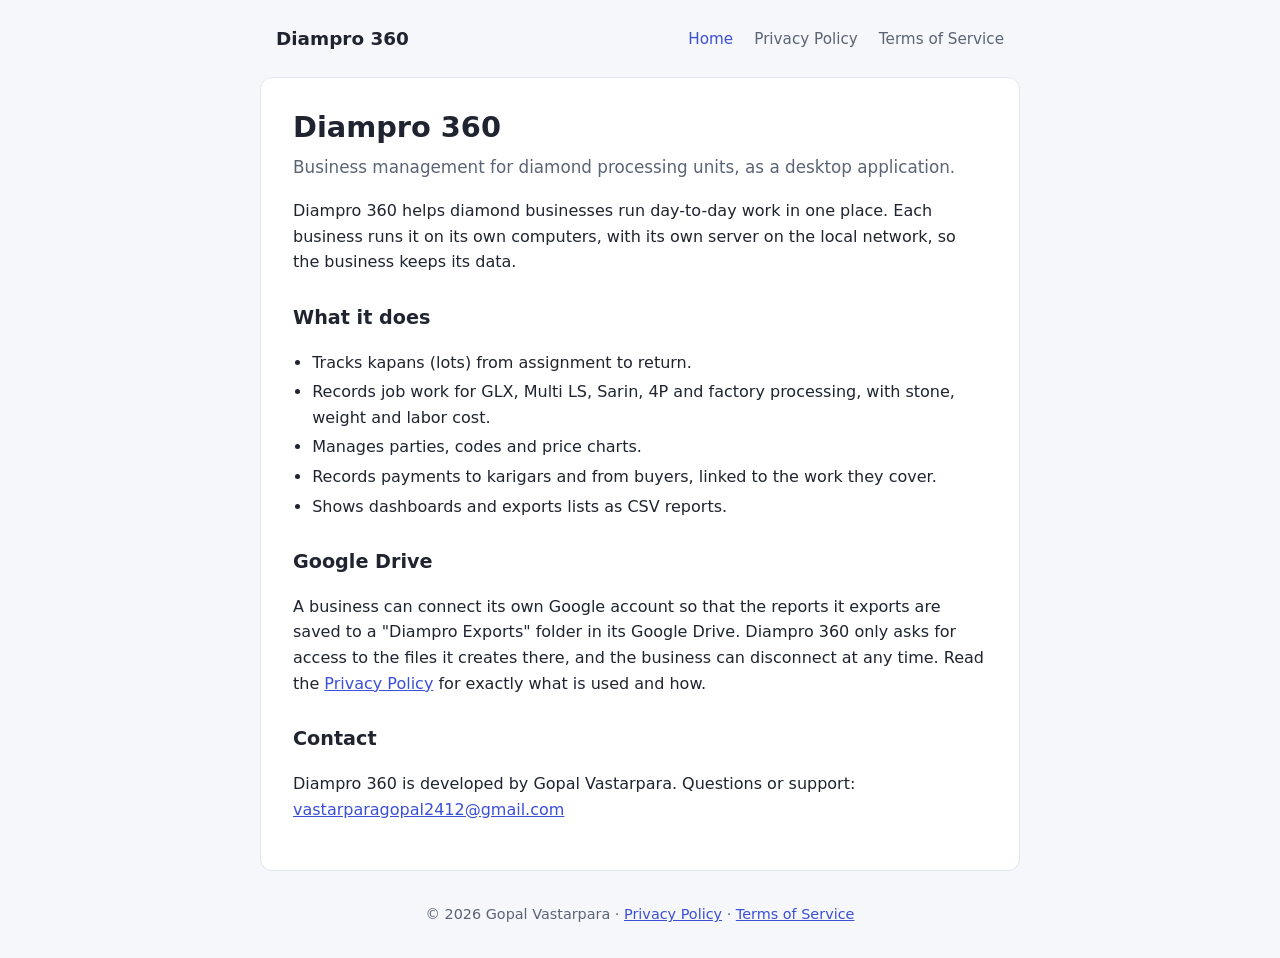
==== index.html @ 29015a0e "Add Diampro 360 home page, privacy policy and terms of service Public pages for the Google OAuth con" ====
<!DOCTYPE html>
<html lang="en">
<head>
    <meta charset="utf-8">
    <meta name="viewport" content="width=device-width, initial-scale=1">
    <title>Diampro 360</title>
    <meta name="description" content="Diampro 360 is a desktop application for diamond processing businesses: kapan tracking, job work, payments and reports.">
    <link rel="stylesheet" href="style.css">
</head>
<body>
    <header>
        <a class="brand" href="./">Diampro 360</a>
        <nav>
            <a href="./" aria-current="page">Home</a>
            <a href="privacy.html">Privacy Policy</a>
            <a href="terms.html">Terms of Service</a>
        </nav>
    </header>

    <main>
        <h1>Diampro 360</h1>
        <p class="lead">Business management for diamond processing units, as a desktop application.</p>

        <p>
            Diampro 360 helps diamond businesses run day-to-day work in one place. Each business runs it on its own
            computers, with its own server on the local network, so the business keeps its data.
        </p>

        <h2>What it does</h2>
        <ul>
            <li>Tracks kapans (lots) from assignment to return.</li>
            <li>Records job work for GLX, Multi LS, Sarin, 4P and factory processing, with stone, weight and labor cost.</li>
            <li>Manages parties, codes and price charts.</li>
            <li>Records payments to karigars and from buyers, linked to the work they cover.</li>
            <li>Shows dashboards and exports lists as CSV reports.</li>
        </ul>

        <h2>Google Drive</h2>
        <p>
            A business can connect its own Google account so that the reports it exports are saved to a
            "Diampro Exports" folder in its Google Drive. Diampro 360 only asks for access to the files it creates
            there, and the business can disconnect at any time. Read the <a href="privacy.html">Privacy Policy</a>
            for exactly what is used and how.
        </p>

        <h2>Contact</h2>
        <p>
            Diampro 360 is developed by Gopal Vastarpara.
            Questions or support: <a href="mailto:vastarparagopal2412@gmail.com">vastarparagopal2412@gmail.com</a>
        </p>
    </main>

    <footer>
        © 2026 Gopal Vastarpara · <a href="privacy.html">Privacy Policy</a> · <a href="terms.html">Terms of Service</a>
    </footer>
</body>
</html>
---- style.css ----
:root {
    --bg: #f6f7fb;
    --surface: #ffffff;
    --text: #1f2430;
    --muted: #5b6475;
    --border: #e3e6ee;
    --accent: #3b4fd8;
    --accent-soft: #eef0fd;
}

@media (prefers-color-scheme: dark) {
    :root {
        --bg: #12141a;
        --surface: #1b1e27;
        --text: #e7e9ef;
        --muted: #a3aabb;
        --border: #2c3140;
        --accent: #8d9bff;
        --accent-soft: #232845;
    }
}

* { box-sizing: border-box; }

body {
    margin: 0;
    background: var(--bg);
    color: var(--text);
    font-family: system-ui, -apple-system, "Segoe UI", Roboto, sans-serif;
    line-height: 1.6;
}

a { color: var(--accent); }

header, main, footer {
    max-width: 760px;
    margin: 0 auto;
    padding: 0 16px;
}

header {
    display: flex;
    align-items: center;
    justify-content: space-between;
    flex-wrap: wrap;
    gap: 12px;
    padding-top: 24px;
    padding-bottom: 8px;
}

.brand {
    font-weight: 700;
    font-size: 1.15rem;
    color: var(--text);
    text-decoration: none;
}

nav a {
    margin-left: 16px;
    color: var(--muted);
    text-decoration: none;
    font-size: 0.95rem;
}

nav a:first-child { margin-left: 0; }

nav a:hover, nav a[aria-current="page"] { color: var(--accent); }

main {
    margin-top: 16px;
    margin-bottom: 32px;
    background: var(--surface);
    border: 1px solid var(--border);
    border-radius: 12px;
    padding: 32px;
}

h1 { font-size: 1.8rem; line-height: 1.25; margin: 0 0 8px; }
h2 { font-size: 1.2rem; margin: 28px 0 8px; }

.lead { font-size: 1.05rem; color: var(--muted); margin-top: 0; }
.updated { color: var(--muted); font-size: 0.9rem; margin-top: 0; }

.note {
    background: var(--accent-soft);
    border-radius: 8px;
    padding: 12px 16px;
}

ul { padding-left: 1.2rem; }
li { margin: 4px 0; }

footer {
    padding-bottom: 32px;
    color: var(--muted);
    font-size: 0.9rem;
    text-align: center;
}

@media (max-width: 792px) {
    main { margin-left: 16px; margin-right: 16px; }
}

@media (max-width: 520px) {
    main { padding: 20px; }
    h1 { font-size: 1.5rem; }
}
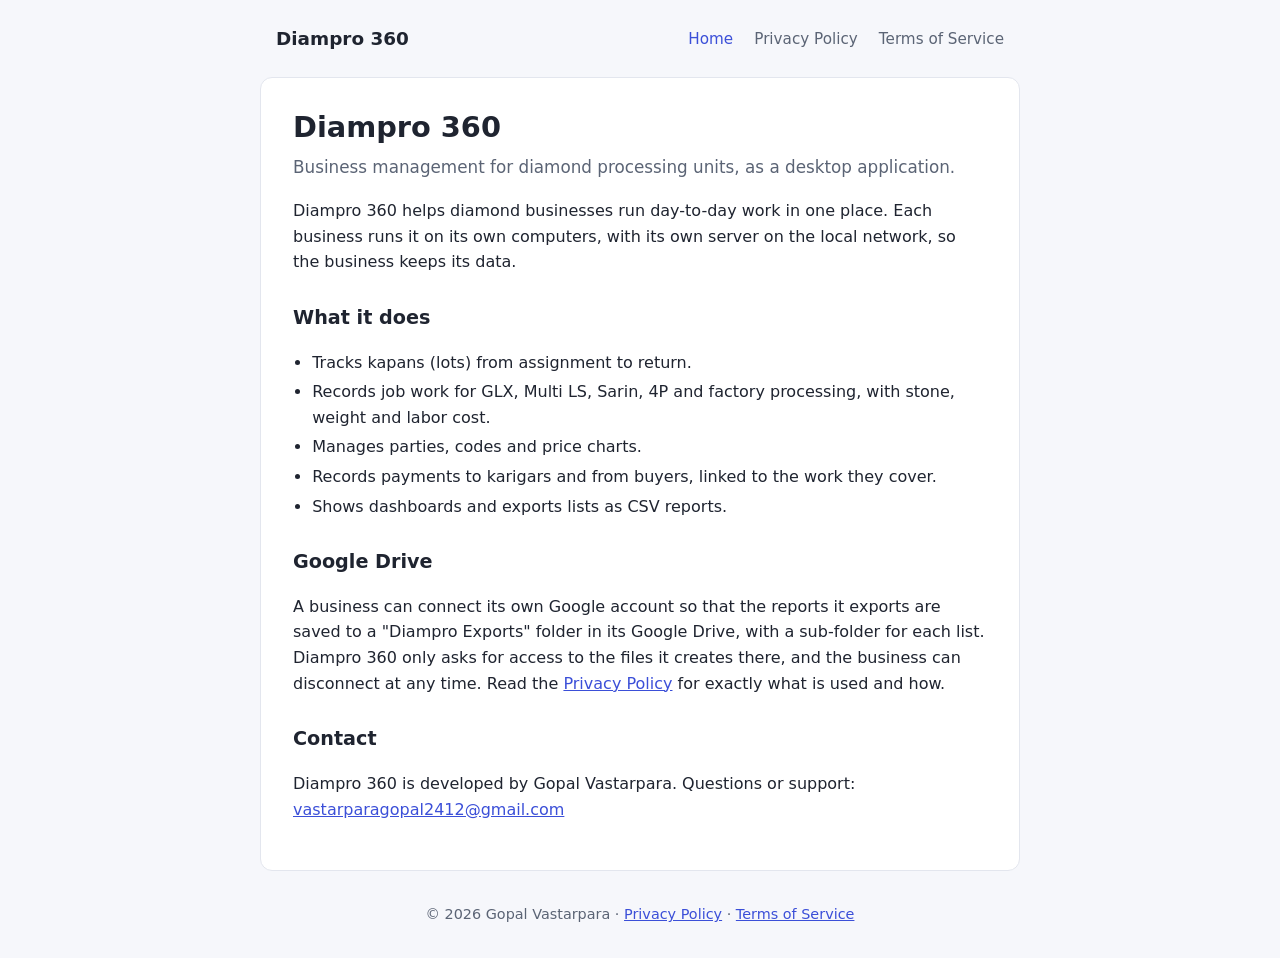
==== commit 0bea0c7d: "Describe per-list export sub-folders and keeping the newest exports Co-Authored-By: Claude Opus 5.5 " ====
--- a/index.html
+++ b/index.html
@@ -38,7 +38,7 @@
         <h2>Google Drive</h2>
         <p>
             A business can connect its own Google account so that the reports it exports are saved to a
-            "Diampro Exports" folder in its Google Drive. Diampro 360 only asks for access to the files it creates
+            "Diampro Exports" folder in its Google Drive, with a sub-folder for each list. Diampro 360 only asks for access to the files it creates
             there, and the business can disconnect at any time. Read the <a href="privacy.html">Privacy Policy</a>
             for exactly what is used and how.
         </p>
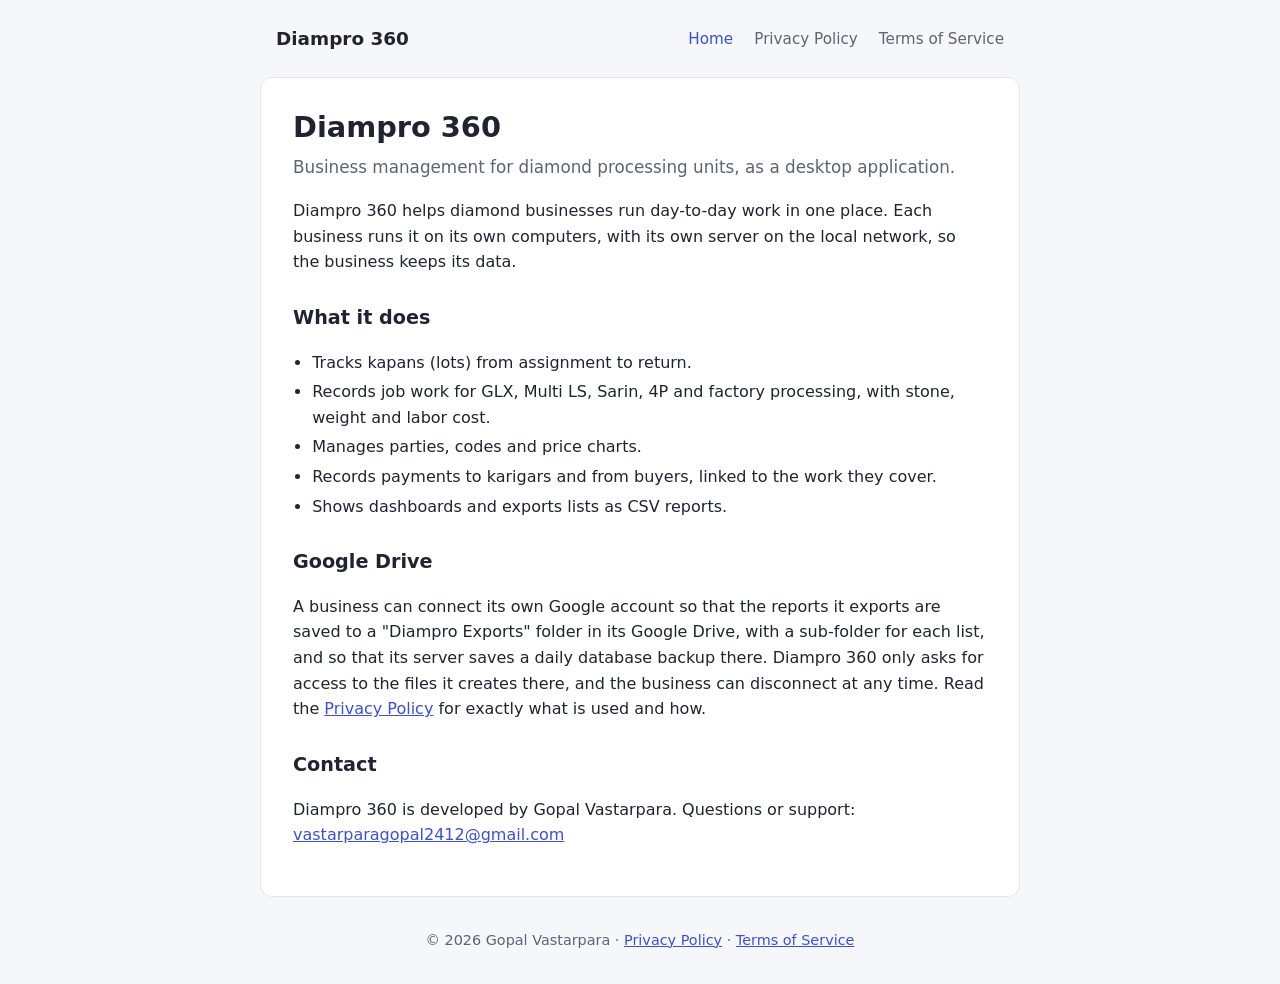
==== commit 2893bb3e: "Describe the daily database backup to Google Drive Co-Authored-By: Claude Opus 5.5 <noreply@anthropi" ====
--- a/index.html
+++ b/index.html
@@ -38,7 +38,8 @@
         <h2>Google Drive</h2>
         <p>
             A business can connect its own Google account so that the reports it exports are saved to a
-            "Diampro Exports" folder in its Google Drive, with a sub-folder for each list. Diampro 360 only asks for access to the files it creates
+            "Diampro Exports" folder in its Google Drive, with a sub-folder for each list, and so that its server
+            saves a daily database backup there. Diampro 360 only asks for access to the files it creates
             there, and the business can disconnect at any time. Read the <a href="privacy.html">Privacy Policy</a>
             for exactly what is used and how.
         </p>
